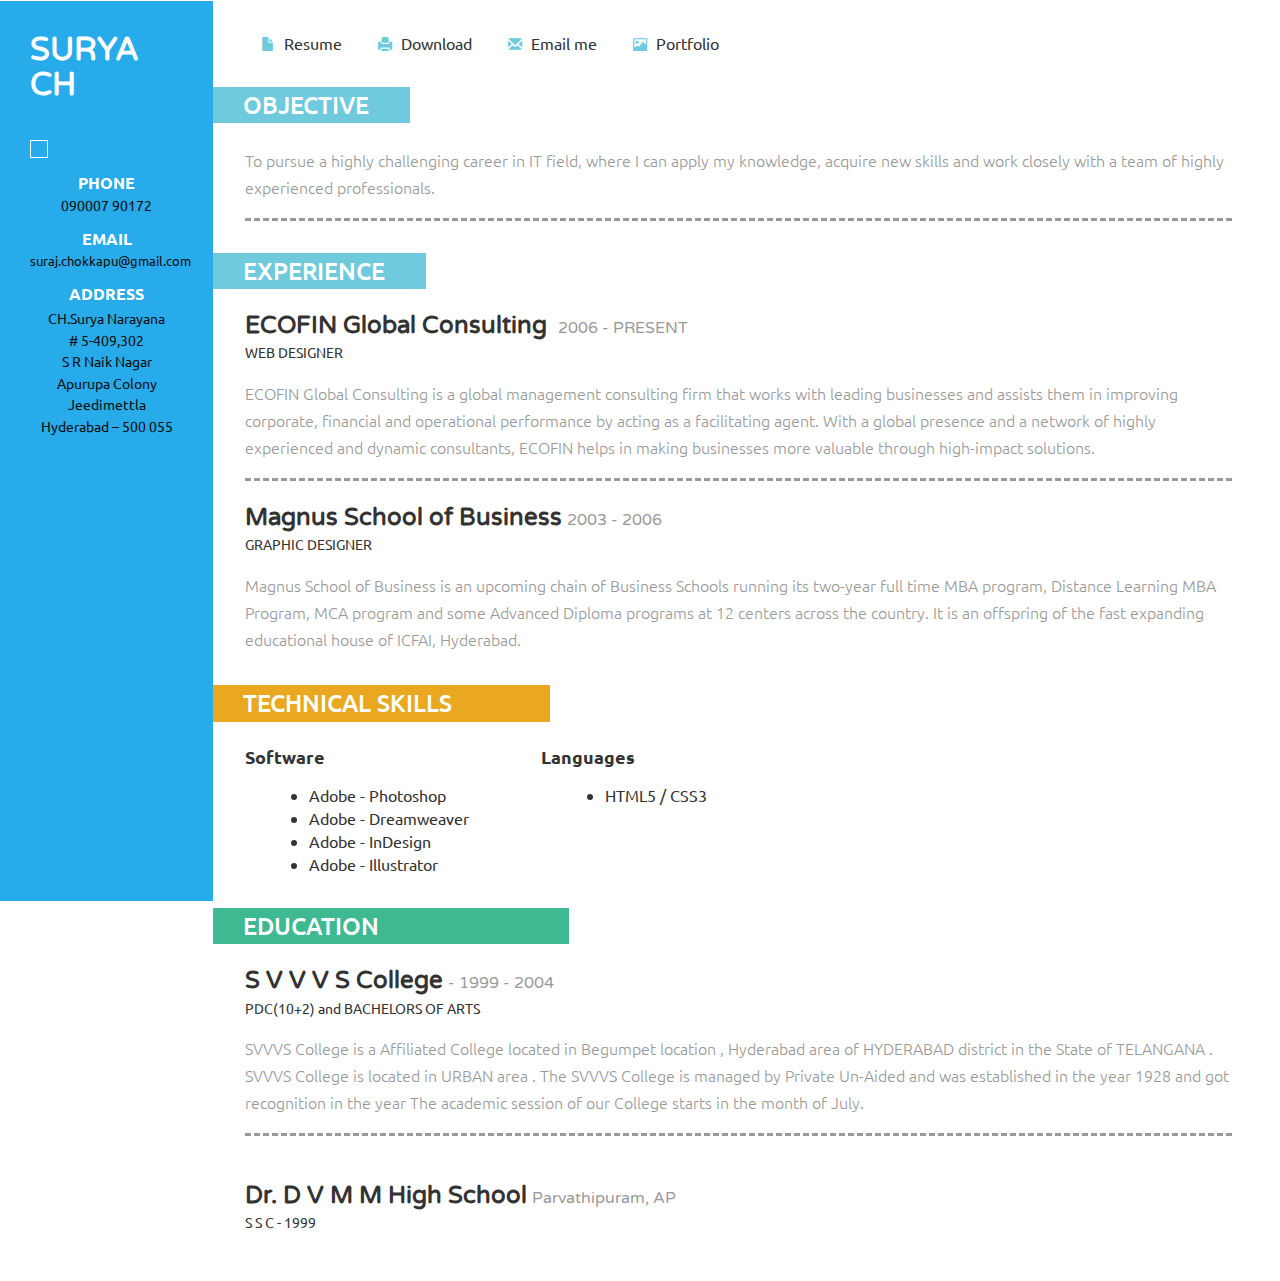
==== index.html @ 94d990fd "First Commit" ====
<!DOCTYPE HTML>
<html>
<head>
<title>My Profile | Home </title>
<link href="css/bootstrap.css" rel='stylesheet' type='text/css' />
<!-- jQuery (necessary JavaScript plugins) -->
<script src="js/jquery.min.js"></script>
<!-- Custom Theme files -->
 <link href="css/dashboard.css" rel="stylesheet">
<link href="css/style.css" rel='stylesheet' type='text/css' />

<!-- Custom Theme files -->
<!--//theme-style-->
<meta name="viewport" content="width=device-width, initial-scale=1">
<meta http-equiv="Content-Type" content="text/html; charset=utf-8" />
<meta name="keywords" content="" />
<script type="application/x-javascript"> addEventListener("load", function() { setTimeout(hideURLbar, 0); }, false); function hideURLbar(){ window.scrollTo(0,1); } </script>
<link href='http://fonts.googleapis.com/css?family=Ubuntu:300,400,500,700' rel='stylesheet' type='text/css'>
<link href='http://fonts.googleapis.com/css?family=Varela+Round' rel='stylesheet' type='text/css'>
<!-- start menu -->
  
</head>
<body>
<!-- header -->
<div class="col-sm-3 col-md-2 sidebar">
		 <div class="sidebar_top">
			 <h1>SURYA CH</h1> 
			 <img src="images/avt.png" alt=""/>
		 </div>
		<div class="details">
			 <h3>PHONE</h3>
			 <p>090007 90172</p>  	 
			 <h3>EMAIL</h3>
			 <p><a href="suraj.chokkapu@gmail.com">suraj.chokkapu@gmail.com</a></p>
			 <address>
			 <h3>ADDRESS</h3>
			 <span>CH.Surya Narayana</span>
			 <span># 5-409,302 </span>
			 <span>S R Naik Nagar</span>
			 <span>   Apurupa Colony</span>
			<span>Jeedimettla</span>
			<span>Hyderabad – 500 055</span>
		 </address>
			 
		</div>
		<div class="clearfix"></div>
</div>
<!---->
<link href="css/popuo-box.css" rel="stylesheet" type="text/css" media="all"/>
<script src="js/jquery.magnific-popup.js" type="text/javascript"></script>
	<!---//pop-up-box---->			
<div class="col-sm-9 col-sm-offset-2 col-md-10 col-md-offset-2 main">
	 <div class="content">
		 <div class="details_header">
			 <ul>
				 <li><a href="index.html"><span class="glyphicon glyphicon-file" aria-hidden="true"></span>Resume</a></li>
	<li><a href="surya_cv.pdf" target="_blank"><span class="glyphicon glyphicon-print" aria-hidden="true"></span>Download</a></li>
				 <li><a href="contact.html"><span class="glyphicon glyphicon-envelope" aria-hidden="true"></span>Email me</a></li>
				 <li><a href="portfolio.html"><span class="glyphicon glyphicon-picture" aria-hidden="true"></span>Portfolio</a></li>
				 <div id="small-dialog" class="mfp-hide">
					 <img src="images/g4.jpg" alt=""/>
				 </div>
				
			 </ul>
		 </div>
		 <div class="company">
			 <h3 class="clr1">OBJECTIVE </h3>
			 <div class="company_details">
				 
				 <p class="cmpny1">To pursue a highly challenging career in IT field, where I can apply my knowledge, acquire new skills and work closely with a team of highly experienced professionals.</p>
			 </div>
			 
		 </div>
		 <div class="company">
			 <h3 class="clr1">EXPERIENCE</h3>
			 <div class="company_details">
				 <h4>ECOFIN Global Consulting  <span>2006  - PRESENT</span></h4>
				 <h6>WEB DESIGNER</h6>
				 <p class="cmpny1">ECOFIN Global Consulting is a global management consulting firm that works with leading businesses and assists them in improving corporate, financial and operational performance by acting as a facilitating agent. With a global presence and a network of highly experienced and dynamic consultants, ECOFIN helps in making businesses more valuable through high-impact solutions.</p>
			 </div>
			 <div class="company_details">
				 <h4>Magnus School of Business<span>2003  - 2006</span></h4>
				 <h6>GRAPHIC DESIGNER</h6>
				 <p>Magnus School of Business is an upcoming chain of Business Schools running its two-year full time MBA program, Distance Learning MBA Program, MCA program and some Advanced Diploma programs at 12 centers across the country. It is an offspring of the fast expanding educational house of ICFAI, Hyderabad.</p>
			 </div>
		 </div>
		 <div class="skills">
			 <h3 class="clr2">TECHNICAL SKILLS</h3>
			 
			 <div class="skill_list">
				 <div class="skill1">
					 <h4>Software</h4>
					 <ul>					 
						<li>Adobe - Photoshop </li>
						<li>Adobe - Dreamweaver</li>
						<li>Adobe - InDesign </li>
						<li>Adobe - Illustrator </li>
					 </ul>
				 </div>
				 <div class="skill2">
					 <h4>Languages</h4>
					 <ul>					 
						<li>HTML5 / CSS3</li>
						
					 </ul>
				 </div>
				 <div class="clearfix"></div>
			 </div>
		 </div>
		 <div class="education">
			 <h3 class="clr3">EDUCATION</h3>
			 <div class="education_details">
				 <h4>S V V V S College<span>- 1999 - 2004</span></h4>
				 <h6>PDC(10+2) and BACHELORS OF ARTS</h6>
				 <p class="cmpny1">SVVVS College is a Affiliated College located in Begumpet location , Hyderabad area of HYDERABAD district in the State of TELANGANA . SVVVS College is located in URBAN area . The SVVVS College is managed by Private Un-Aided and was established in the year 1928 and got recognition in the year The academic session of our College starts in the month of July.</p>
			 </div>
			 <br>
		 </div> 
		 
			 <div class="education_details">
				 <h4>Dr. D V M M High School<span>Parvathipuram, AP</span></h4>
				 <h6>S S C  - 1999</h6>
				 
			 
		 </div>
	 
	 
</div>
</div>
<!---->
</body>
</html>
---- css/dashboard.css ----
/*
 * Base structure
 */

/* Move down content because we have a fixed navbar that is 50px tall */
body {
  padding-top: 50px;
}


/*
 * Global add-ons
 */

.sub-header {
  padding-bottom: 10px;
  border-bottom: 1px solid #eee;
}

/*
 * Top navigation
 * Hide default border to remove 1px line.
 */
.navbar-fixed-top {
  border: 0;
}

/*
 * Sidebar
 */

/* Hide for mobile, show later */
.sidebar {
  display:block;
}
@media (min-width: 768px) {
  .sidebar {
    position: fixed;
    top: 51px;
    bottom: 0;
    left: 0;
    z-index: 1000;
    display: block;
    padding: 20px;
    overflow-x: hidden;
    overflow-y: auto; /* Scrollable contents if viewport is shorter than content. */
    background-color: #f5f5f5;
  }
}

/* Sidebar navigation */
.nav-sidebar {
  margin-right: -21px; /* 20px padding + 1px border */
  margin-bottom: 20px;
  margin-left: -20px;
}
.nav-sidebar > li > a {
  padding-right: 20px;
  padding-left: 20px;
}
.nav-sidebar > .active > a,
.nav-sidebar > .active > a:hover,
.nav-sidebar > .active > a:focus {
  color: #fff;
  background-color: #428bca;
}


/*
 * Main content
 */

.main {
  padding: 20px;
}
@media (min-width: 768px) {
  .main {
    padding-right: 40px;
    padding-left: 40px;
  }
}
.main .page-header {
  margin-top: 0;
}


/*
 * Placeholder dashboard ideas
 */

.placeholders {
  margin-bottom: 30px;
  text-align: center;
}
.placeholders h4 {
  margin-bottom: 0;
}
.placeholder {
  margin-bottom: 20px;
}
.placeholder img {
  display: inline-block;
  border-radius: 50%;
}
---- css/style.css ----
h4, h5, h6,
h1, h2, h3 {margin: 0;}
ul, ol {margin: 0; padding:0;}
p {margin: 0;}
html, body{
	font-family: 'Ubuntu', sans-serif;
	font-size: 100%;
	background: #ffffff;
}
body a{
	transition:0.5s all;
	-webkit-transition:0.5s all;
	-moz-transition:0.5s all;
	-o-transition:0.5s all;
	-ms-transition:0.5s all;
}	
body {
  padding-top:0px;
}
a:focus {
  outline: thin dotted;
  outline: 0px auto -webkit-focus-ring-color;
  outline-offset: 0px;
  text-decoration:none;
}
.bx{
	width: 250px;
	height: 150px;
	background-color: #0be87e;
}
/*-- header_top --*/
.sidebar{
  background:#27abeb;
  top: 0px;
  padding:2em 30px;
}
.sidebar h1{
	font-size:2.5em;
	font-weight:700;
	margin-bottom:1em;
	COLOR:#fff;
	font-family: 'Varela Round', sans-serif;
	
}
.sidebar img{
	border:1px solid #fff;
	padding:0.5em;
	width:100%;
}
.details{
	margin-top:1em;
	text-align: center;
}
.details h3{
	font-weight:600;
	font-size:1em;
	color:#fff;
}  

.details p{
	color:#101010;
	font-size:0.9em;
	margin:3px 0 1em 0;
}
.details p a{
	color:#101010;
	font-size:0.9em;
}
address h3{
	margin-bottom:5px;
}
address span{
	display:block;
	color:#101010;
	font-size:0.9em;
	line-height:1.5em;
}
/*----*/
.main{  
  padding:2em 0;
}
.content{
	margin-right:3em;
}
.glyphicon {
  top:1px;
}
.glyphicon-file:before,.glyphicon-print:before,.glyphicon-envelope:before,.glyphicon-picture:before{
    margin-right: 9px;
  font-size: 14px;
  color: #6ecadc;
}
.details_header{
	padding: 0em 1em 0 2em;
}
.details_header ul li{
	display:inline-block;
}
.details_header ul li a{
	padding:0 1em;
	color:#333;
}
.details_header ul li a:hover{
	color:#6ecadc;
}
.company {
	margin:2em 0;
}
.company h3{
  color: #FFF;
  padding: 5px 41px 5px 30px;
  display: inline-block;
}
.skills h3{
  color: #FFF;
  padding: 5px 98px 5px 30px;
  display: inline-block;
}
.company_details,.education_details {
	padding:1.5em 0 0em 2em;
}
.company_details h4,.education_details h4{
	color:#333;
	font-weight:600;
	font-size:1.5em;
	margin-bottom:6px;
	font-family: 'Varela Round', sans-serif;
}
.company_details h4 span,.education_details h4 span{
	font-size: 0.65em;
  margin-left: 5px;
  color: #999;
  font-weight:400;
}
.company_details h6,.education_details h6{
	font-weight:400;
	margin-bottom:1.3em;
	font-size:0.9em;
}
.company_details p,.skill_info p,.education_details p{
	color:#999;
	font-weight:300;
	line-height:1.7em;
}
.cmpny1{
	border-bottom:3px dashed #999;
	padding-bottom:1em;
}
.skills{
	margin:2em 0;
}
.skill_info {
	padding:1.5em 0 0 2em;
}
.skill_list{
	padding:1.5em 0 0 2em;
}
.skill1,.skill2{
	 float:left;
	 width:30%;
}
.skill1 h4,.skill2 h4{
	color:#333;
	font-weight:600;
	margin-bottom:1em;
	display:inline-block;
}
.skill1 ul,.skill2 ul{
	padding-left:4em;
}
.skill1 ul li,.skill2 ul li{
	color:#333;
}
.education  h3{
  background: #999;
  color: #FFF;
  padding: 5px 190px 5px 30px;
  display: inline-block;
}
h3.clr1{
	background:#6ecadc;
}
h3.clr2{
	background:#e9a820;
}
h3.clr3{
	background:#3eb991;
}
.copywrite{
	padding-left:2em;
	margin-top:1em;
}
.copywrite p{
	color:#999;
	font-size:0.9em;
}
.copywrite p a{
	color:#999;
}
.copywrite p a:hover{
	color:#6ecadc;
}
.contact-grid form{
	padding:2em 0 0 2em;
}
.contact-grid input[type="text"], .contact-grid textarea {
  width: 80%;
  padding: 0.7em;
  margin: 0.5em 0;
  background: none;
  outline: none;
  border: 1px solid #A09F9F;
  font-size: 1em;
  color: #A09F9F;
  -webkit-appearance: none;
}
.send input[type="submit"] {
  width: 14%;
  font-size: 1.1em;
  background:#e9a820;
  padding: 0.4em 0.8em;
  text-align: center;
  color: #fff;
  border: none;
  outline: none;
  -webkit-appearance: none;
}
.send input[type="submit"]:hover {
  background: #6ecadc;
}
.contact-grid textarea {
  resize: none;
}
.map{
	padding:2em 0 0 2em;
}
.map iframe {
  width: 100%;
  height: 350px;
  border: none;
}
/*--responsive--*/
@media (max-width: 1366px){
.sidebar h1 {
  font-size: 2em;
}
}
@media (max-width: 1024px){
.sidebar {
  padding: 2em 17px;
  width:20%;
}
.sidebar h1 {
  font-size: 1.6em;
}
.main {
  margin-left: 19.666667%;
  width: 80%;
}
}
@media (max-width: 768px){
.sidebar {
  width: 22%;
}
.main {
  margin-left: 21.666667%;
  width: 78%;
}
.sidebar h1 {
  font-size: 1.4em;
}
.sidebar img {
  padding: 0.5em;
  width: 89%;
}
.details_header {
  padding: 0em 1em 0 1em;
}
.details_header ul li a {
  padding: 0 1em;
  font-size: 0.9em;
}
.company h3,.skills h3,.education h3{
  font-size: 1.2em;
}
.company_details h4, .education_details h4 {
  font-size: 1.1em;
}
.company_details h6, .education_details h6 {
  font-size: 0.8em;
}
.company_details p, .skill_info p, .education_details p {
  font-size: 0.8em;
}
.cmpny1 {
  padding-bottom: 1.5em;
}
.skill1, .skill2 {
  float: left;
  width: 50%;
}
.skill1 ul li,.skill2 ul li{
	font-size:0.85em;
}
.skill1 h4, .skill2 h4 {
  font-size: 1em;
}
.skill_list {
  padding: 0.7em 0 0 2em;
}
.details p {
  font-size: 0.75em;
}
address span {
  font-size: 0.8em;
}
.contact-grid input[type="text"], .contact-grid textarea {
  width: 100%;
  font-size: 0.8em;
}
.send input[type="submit"] {
  width: 20%;
  font-size:0.85em;
}
}
@media (max-width: 736px){
.sidebar {
  width: 100%;
}
.main {
  margin-left: 0;
  width: 100%;
}
.sidebar_top{
	width:30%;
	float:left;
	margin-right:5%;
}
.details{
	width:30%;
	float:right;
}
}
@media (max-width: 640px){
.sidebar {
  width: 100%;
}
.main {
  margin-left: 0;
  width: 100%;
}
.sidebar_top{
	width:30%;
	float:left;
	margin-right:5%;
}
.details{
	width:30%;
	float:right;
}
.sidebar img{
	width:100%;
}
.details p {
  font-size: 0.9em;
  margin: 5px 0 1em 0;
}
.details h3 {
  font-size: 0.9em;
}
}
@media (max-width: 600px){
address {
  margin-bottom:0px;
}
.sidebar_top {
  width: 32%;
}
.sidebar img {
  width: 85%;
}
}
@media (max-width: 568px){
.details_header ul li a {
  padding: 0 0.5em;
  font-size: 0.9em;
}
}
@media (max-width: 480px){
.content {
  margin-right: 2em;
}
.glyphicon-save:before, .glyphicon-print:before, .glyphicon-envelope:before, .glyphicon-picture:before {
  margin-right: 6px;
  font-size: 12px;
}
.details_header ul li a {
  padding: 0 0.5em;
  font-size: 0.85em;
}
.details {
  width: 36%;
}
.sidebar h1 {
  font-size: 1.3em;
}
.sidebar_top {
  width: 38%;
}
address {
  margin-bottom: 0px;
}
.copywrite{
	padding-left:1em;
}
.map iframe {
  height: 246px;
}
}
@media (max-width: 414px){
.sidebar_top {
  width: 45%;
}
.sidebar img {
  width: 91%;
}
.details {
  width: 42%;
}
.details_header {
  padding: 0em 0em 0 1em;
}
.details_header ul li a {
  padding: 0 0.3em;
  font-size: 0.75em;
}
.skill1 ul, .skill2 ul {
  padding-left: 3em;
}
}
@media (max-width: 384px){
.sidebar h1 {
  font-size: 1.2em;
}
.details {
  width: 45%;
}
.details_header ul {
  text-align: center;
}
.details_header ul li a {
  padding: 0 1em;
  font-size: 0.75em;
}
.main {
  padding: 1em 0 2em 0;
}
.company_details, .education_details,.skill_info  {
  padding: 1em 0 0em 1em;
}
.company h3 {
  padding: 5px 41px 5px 16px;
}
.company_details h4, .education_details h4 {
  font-size: 0.9em;
}
.company_details h6, .education_details h6 {
  font-size: 0.6em;
}
.company {
  margin: 1em 0;
}
.skills {
  margin: 1em 0;
}
.company h3, .skills h3, .education h3 {
  font-size: 1em;
}
.skills h3 {
  padding: 5px 98px 5px 16px;
}
.skill1 ul, .skill2 ul {
  padding-left: 2em;
}
.skill1 ul li, .skill2 ul li {
  font-size: 0.75em;
}
.skill_list {
  padding: 0.5em 0 0 1.5em;
}
.education h3 {
  padding: 5px 190px 5px 16px;
}
.copywrite p{
	font-size:0.7em;
}
}
@media (max-width: 375px){
.sidebar h1 {
  font-size: 1em;
}
.sidebar img {
  width: 70%;
}
.details h3 {
  font-size: 0.8em;
}
.details p {
  font-size: 0.75em;
  margin: 5px 0 0.5em 0;
}
address span {
  font-size: 0.7em;
}
.sidebar {
  padding: 1.5em 17px 1em 17px;
}
.details_header {
  padding: 0em 0em 0 1em;
  text-align: center;
}
.details_header ul li a {
  line-height: 2em;
}
}
@media (max-width: 320px){
.sidebar_top {
  width: 50%;
}
.sidebar img {
  width: 80%;
}
.details h3 {
  font-size: 0.7em;
}
.content {
  margin-right: 1em;
}
.details_header ul li a {
  padding: 0 0.5em;
  font-size: 0.75em;
}
.skill1 h4, .skill2 h4 {
  font-size: 0.85em;
}
.skill1 ul, .skill2 ul {
  padding-left: 1.5em;
}
}
.note{
	margin: 20px;
	font-style: italic;
	font-size: 15px;
	line-height: 25px;
}
---- css/popuo-box.css ----
/* Styles for dialog window */
#small-dialog,#small-dialog1{
	padding:20px;
	text-align: left;
	max-width: 650px;
	margin: 40px auto;
	position: relative;
	text-align:center;
}
#small-dialog-it,#small-dialog-in,#small-dialog-fr,#small-dialog-sh,#small-dialog-sf,#small-dialog-su,#small-dialog-me,#small-dialog-ch,#small-dialog-pi,#small-dialog-am {
	background: white;
	padding:20px;
	text-align: left;
	max-width: 450px;
	margin: 40px auto;
	position: relative;
	text-align:center;
}
a.play-icon.popup-with-zoom-anim img:hover {
	opacity: 0.5;
	transition:0.5s all;
	-webkit-transition:0.5s all;
	-o-transition:0.5s all;
	-moz-transition:0.5s all;
	-ms-transition:0.5s all;
}
.portfolio-items{
	text-align:center;
	margin:0 auto;
}
.portfolio-items img{
	width:100%;
}
.portfolio-items h4{
	margin:1em 0;
	font-size:25px;
	color:#a63d56;
}
.portfolio-items p{
	text-align:justify;
}
/**

/**
 * Fade-zoom animation for first dialog
 */

/* start state */
.my-mfp-zoom-in #small-dialog {
opacity: 0;
-webkit-transition: all 0.2s ease-in-out;
-moz-transition: all 0.2s ease-in-out;
-o-transition: all 0.2s ease-in-out;
transition: all 0.2s ease-in-out;
-webkit-transform: scale(0.8);
-moz-transform: scale(0.8);
-ms-transform: scale(0.8);
-o-transform: scale(0.8);
transform: scale(0.8);
}
/* animate in */
.my-mfp-zoom-in.mfp-ready #small-dialog {
opacity: 1;
-webkit-transform: scale(1);
-moz-transform: scale(1);
-ms-transform: scale(1);
-o-transform: scale(1);
transform: scale(1);
}
/* animate out */
.my-mfp-zoom-in.mfp-removing #small-dialog {
-webkit-transform: scale(0.8);
-moz-transform: scale(0.8);
-ms-transform: scale(0.8);
-o-transform: scale(0.8);
transform: scale(0.8);
opacity: 0;
}
/* Dark overlay, start state */
.my-mfp-zoom-in.mfp-bg {

-webkit-transition: opacity 0.3s ease-out;
-moz-transition: opacity 0.3s ease-out;
-o-transition: opacity 0.3s ease-out;
transition: opacity 0.3s ease-out;
}
/* animate out */
.my-mfp-zoom-in.mfp-removing.mfp-bg {
opacity: 0;
}
/**
/* Magnific Popup CSS */
.mfp-bg {
  top: 0;
  left: 0;
  width: 100%;
  height: 100%;
  z-index: 1042;
  overflow: hidden;
  position: fixed;
  background:#fff;
 }

.mfp-wrap {
  top: 0;
  left: 0;
  width: 100%;
  height: 100%;
  z-index: 1043;
  position: fixed;
  outline: none !important;
  -webkit-backface-visibility: hidden; }

.mfp-container {
  text-align: center;
  position: absolute;
  width: 100%;
  height: 100%;
  left: 0;
  top: 0;
  padding: 0 8px;
  -webkit-box-sizing: border-box;
  -moz-box-sizing: border-box;
  box-sizing: border-box; }

.mfp-container:before {
  content: '';
  display: inline-block;
  height: 100%;
  vertical-align: middle; }

.mfp-align-top .mfp-container:before {
  display: none; }

.mfp-content {
  position: relative;
  display: inline-block;
  vertical-align: middle;
  margin: 0 auto;
  text-align: left;
  z-index: 1045; }

.mfp-inline-holder .mfp-content,
.mfp-ajax-holder .mfp-content {
  width: 100%;
  cursor: auto; }

.mfp-ajax-cur {
  cursor: progress; }

.mfp-zoom-out-cur,
.mfp-zoom-out-cur .mfp-image-holder .mfp-close {
  cursor: -moz-zoom-out;
  cursor: -webkit-zoom-out;
  cursor: zoom-out; }
.mfp-zoom {
  cursor: pointer;
  cursor: -webkit-zoom-in;
  cursor: -moz-zoom-in;
  cursor: zoom-in; }

.mfp-auto-cursor .mfp-content {
  cursor: auto; }

.mfp-close,
.mfp-arrow,
.mfp-preloader,
.mfp-counter {
  -webkit-user-select: none;
  -moz-user-select: none;
  user-select: none; }

.mfp-loading.mfp-figure {
  display: none; }

.mfp-hide {
  display: none !important; }
.mfp-content iframe{
	width:100%;
	min-height:500px;
}
.mfp-preloader {
  color: #cccccc;
  position: absolute;
  top: 50%;
  width: auto;
  text-align: center;
  margin-top: -0.8em;
  left: 8px;
  right: 8px;
  z-index: 1044; }

.mfp-preloader a {
  color: #cccccc; }

.mfp-preloader a:hover {
  color: white; }

.mfp-s-ready .mfp-preloader {
  display: none; }

.mfp-s-error .mfp-content {
  display: none; }

button.mfp-close,
button.mfp-arrow {
  overflow: visible;
  cursor: pointer;
  border: 0;
   background:#FFF;
  -webkit-appearance: none;
  display: block;
  padding: 0;
  z-index: 1046; }
button::-moz-focus-inner {
  padding: 0;
  border: 0; }

.mfp-close {
  width: 44px;
  height: 44px;
  line-height: 44px;
  position: absolute;
 right: 0px;
	top: -43px;
  text-decoration: none;
  text-align: center;
  padding: 0 0 18px 10px;
  color: white;
  font-style: normal;
  font-size: 28px;
  outline:none;
  font-family: 'Open Sans', sans-serif;		
 }
  .mfp-close:hover, .mfp-close:focus {
    opacity: 1; }

.mfp-close-btn-in .mfp-close {
  color: #333333; }

.mfp-image-holder .mfp-close,
.mfp-iframe-holder .mfp-close {
  color: white;
  right: -6px;
  text-align: right;
  padding-right: 6px;
  width: 100%; 
}
/*----*/
.login{
	border-bottom:2px solid #1c1c1c;
}
.login input[type="text"] {
	outline: none;
	padding:6px ;
	background: none;
	width: 93%;
	border: none;
	font-size:1.8em;
	color:#1c1c1c;	
}
.login input[type="submit"] {	
	width: 35px;
	height: 35px;
	background: url(../images/img-sprite.png) -622px -22px no-repeat ;
	padding: 0px 1px;
	border: none;
	cursor: pointer;
	outline: none;
	vertical-align: middle;
}
.search-top p{
	color:#818181;
	font-size:1.2em;
	line-height:1.5em;
	width:33%;
	text-align:center;
	padding: 1em 0;
}
@media all and (max-width:480px){
.login input[type="text"] {
	width: 88%;
	font-size: 1.4em;
}
.search-top p {
	width: 60%;
}
}
@media all and (max-width:320px){
.login input[type="text"] {
	width: 80%;
	font-size: 1.2em;
}
#small-dialog{
	padding:15px;
}
.search-top p {
	width: 70%;
	font-size:1em;
}
}
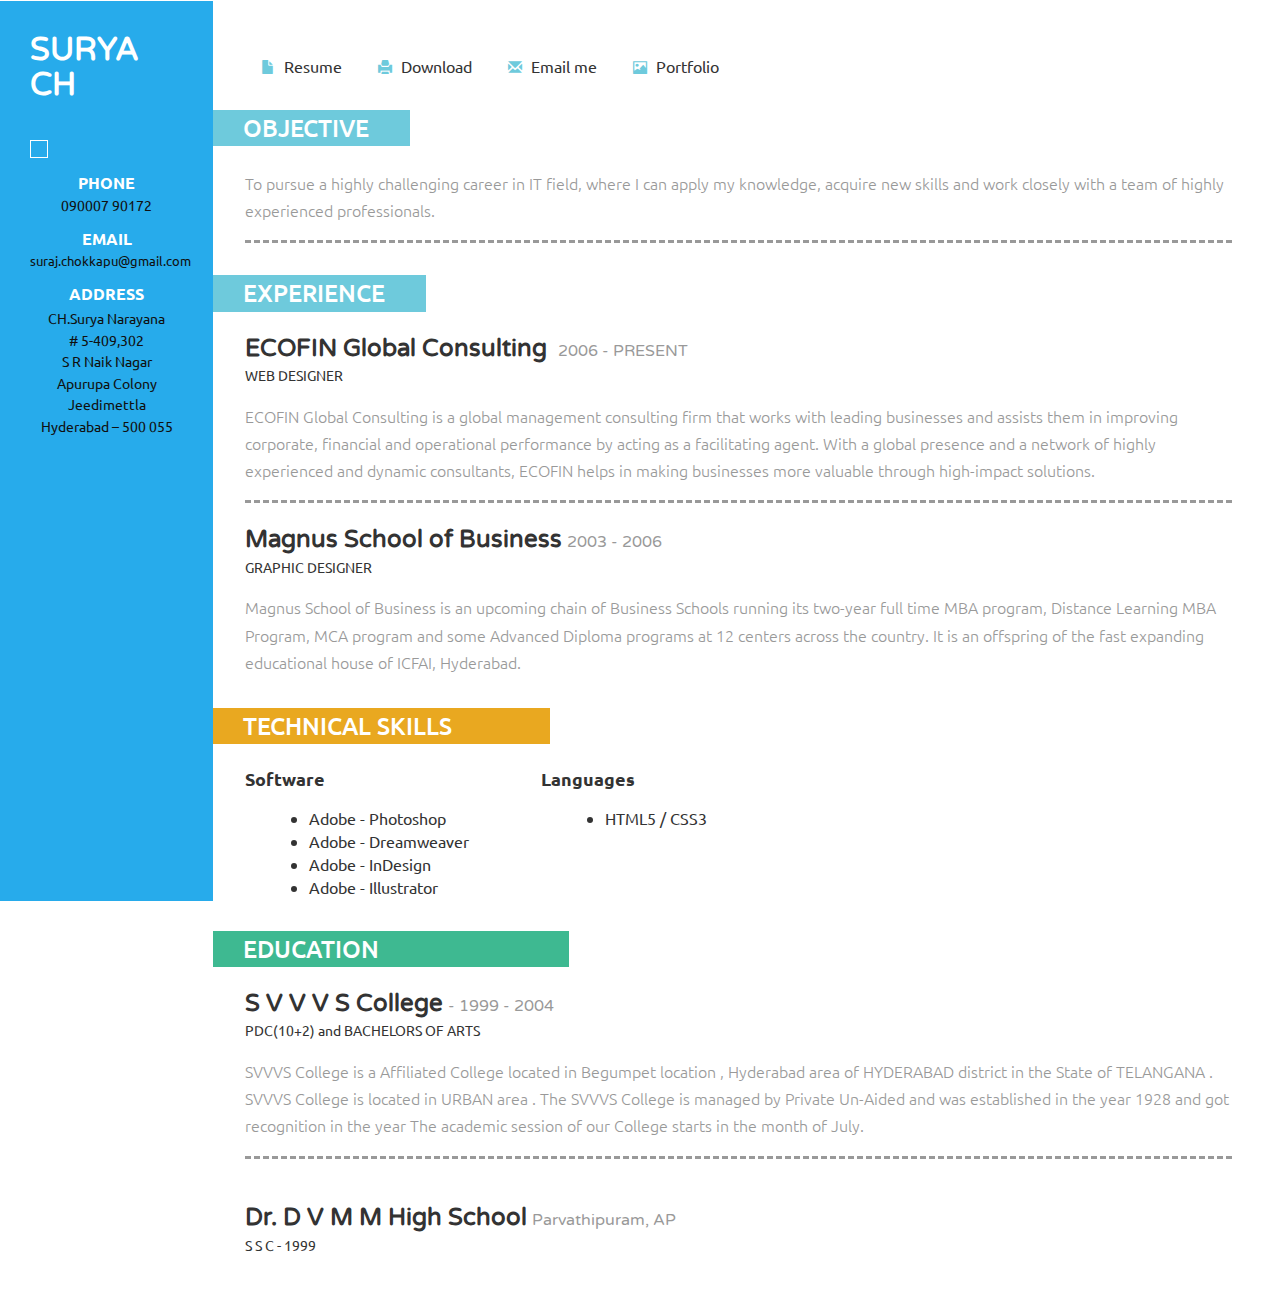
==== commit 47bfcae7: "add some comments11" ====
--- a/index.html
+++ b/index.html
@@ -9,7 +9,7 @@
 <!-- Custom Theme files -->
  <link href="css/dashboard.css" rel="stylesheet">
 <link href="css/style.css" rel='stylesheet' type='text/css' />
-
+asdfasdfsdasdfasdf
 <!-- Custom Theme files -->
 <!--//theme-style-->
 <meta name="viewport" content="width=device-width, initial-scale=1">
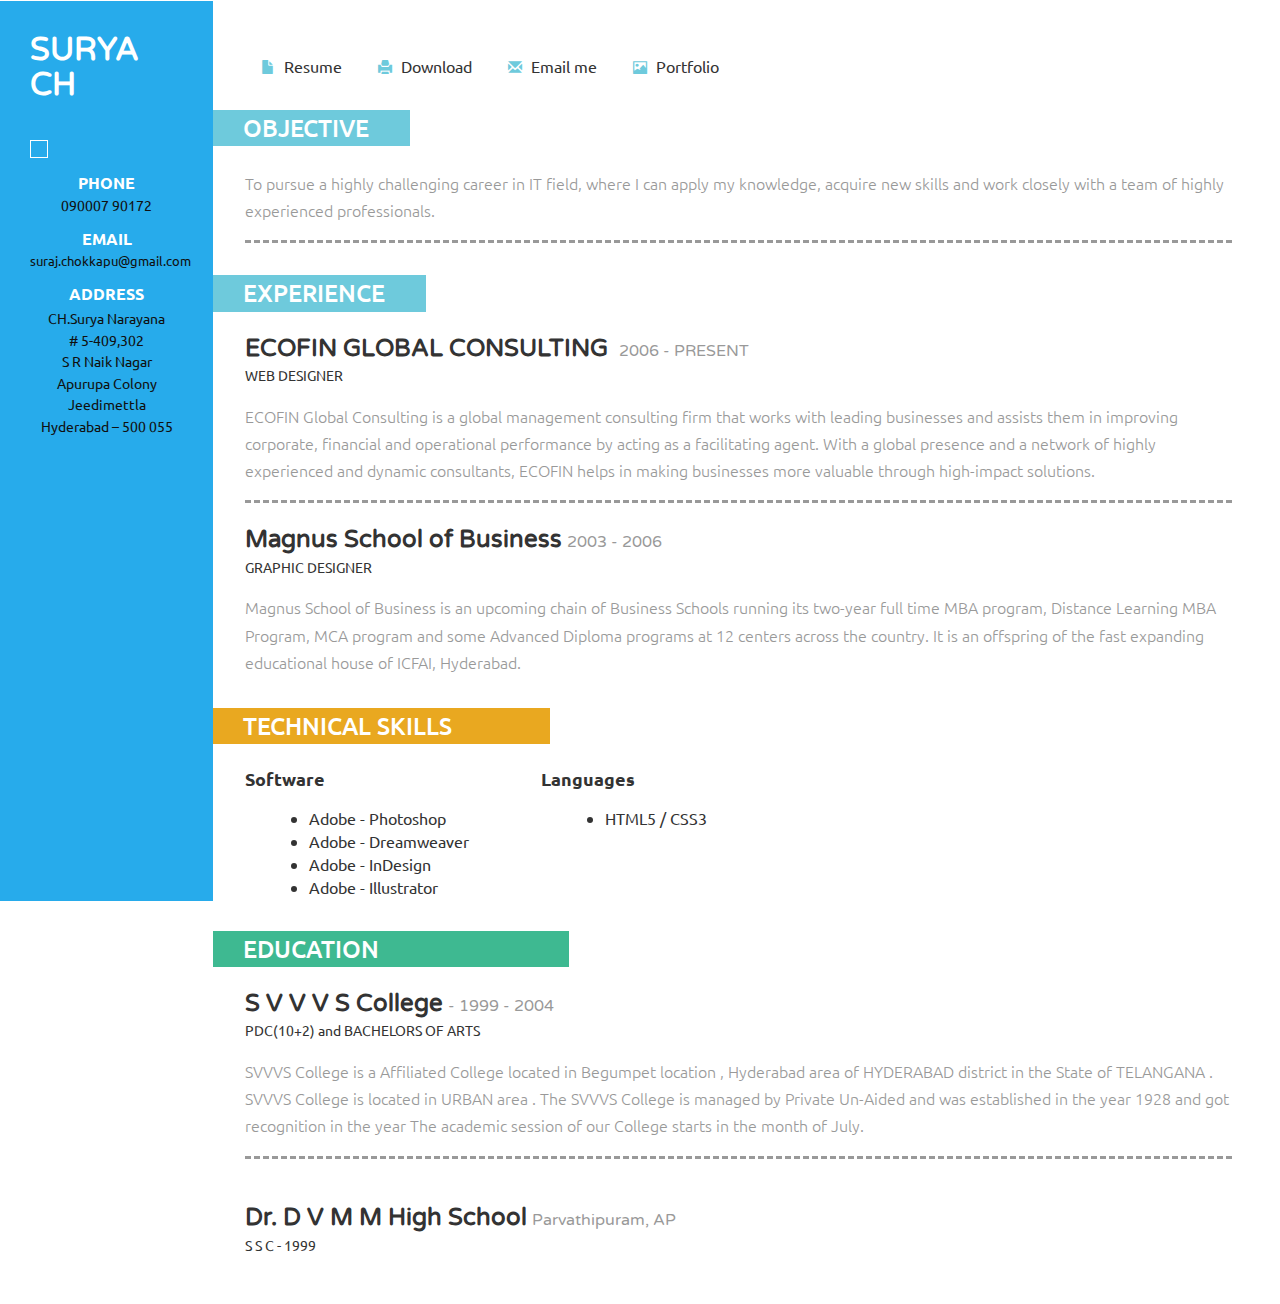
==== commit 1daed5f4: "Update index.html" ====
--- a/index.html
+++ b/index.html
@@ -2,14 +2,14 @@
 <!DOCTYPE HTML>
 <html>
 <head>
-<title>My Profile | Home </title>
+<title>My Profile | HOME </title>
 <link href="css/bootstrap.css" rel='stylesheet' type='text/css' />
 <!-- jQuery (necessary JavaScript plugins) -->
 <script src="js/jquery.min.js"></script>
 <!-- Custom Theme files -->
  <link href="css/dashboard.css" rel="stylesheet">
 <link href="css/style.css" rel='stylesheet' type='text/css' />
-asdfasdfsdasdfasdf
+asdfasdfsdasdfasdfadfasd
 <!-- Custom Theme files -->
 <!--//theme-style-->
 <meta name="viewport" content="width=device-width, initial-scale=1">
@@ -75,7 +75,7 @@
 		 <div class="company">
 			 <h3 class="clr1">EXPERIENCE</h3>
 			 <div class="company_details">
-				 <h4>ECOFIN Global Consulting  <span>2006  - PRESENT</span></h4>
+				 <h4>ECOFIN GLOBAL CONSULTING  <span>2006  - PRESENT</span></h4>
 				 <h6>WEB DESIGNER</h6>
 				 <p class="cmpny1">ECOFIN Global Consulting is a global management consulting firm that works with leading businesses and assists them in improving corporate, financial and operational performance by acting as a facilitating agent. With a global presence and a network of highly experienced and dynamic consultants, ECOFIN helps in making businesses more valuable through high-impact solutions.</p>
 			 </div>
@@ -130,4 +130,4 @@
 </div>
 <!---->
 </body>
-</html>+</html>
